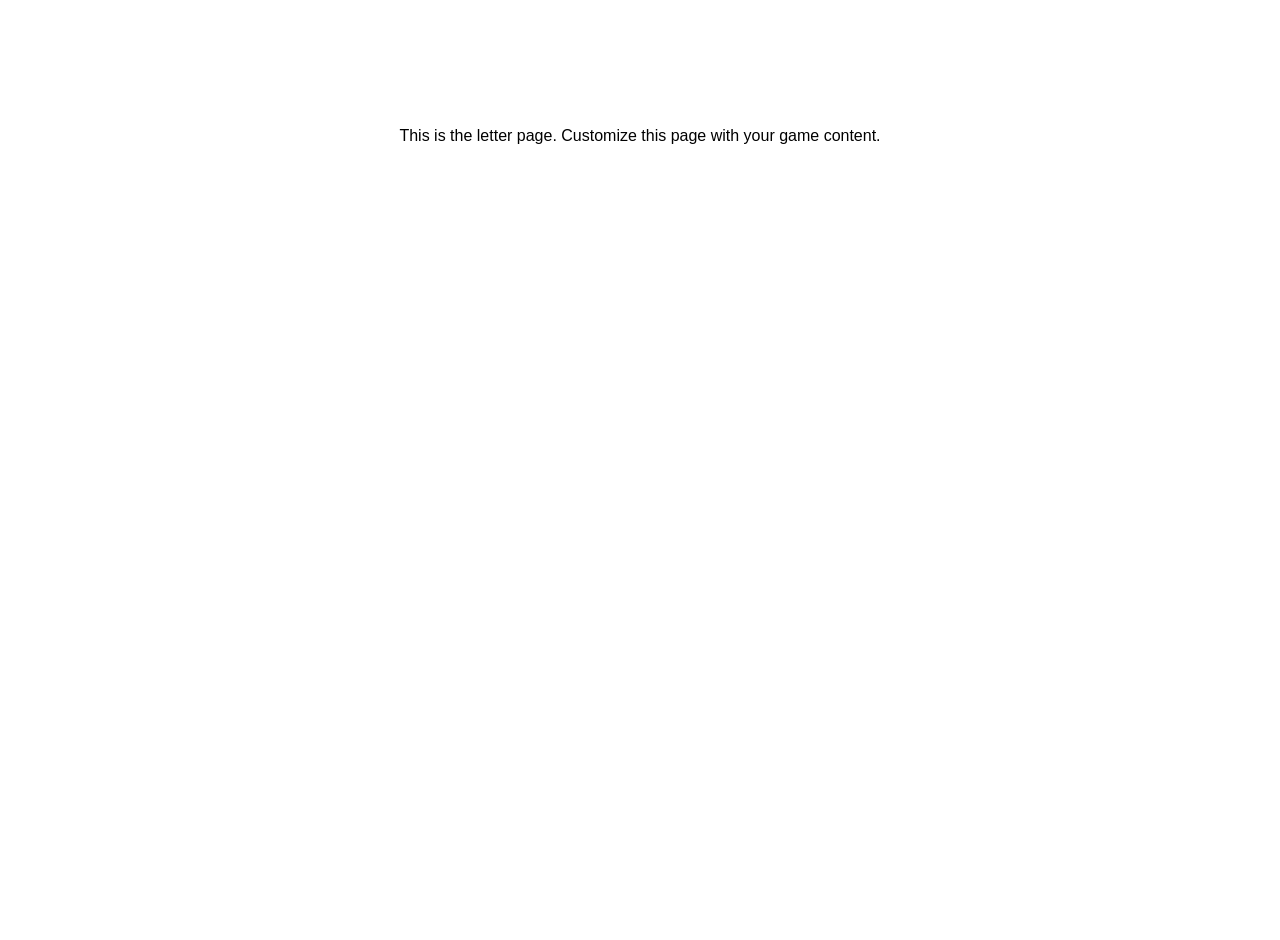
==== letter.html @ 6e4ea2d9 "mostly done" ====
<!DOCTYPE html>
<html lang="en">
<head>
  <meta charset="UTF-8">
  <meta name="viewport" content="width=device-width, initial-scale=1.0">
  <title>Letter Page</title>
  <link rel="stylesheet" href="style-letter.css">
</head>
<body class="fade-in">
  <h1>Letter Page</h1>
  <p>This is the letter page. Customize this page with your game content.</p>
</body>
</html>
---- style-letter.css ----
/* ---------- Global Styles for the Letter Page ---------- */
body {
    background-image: url("./yespage.jpg");  /* Replace with your desired background */
    background-size: cover;
    background-position: center;
    background-repeat: no-repeat;
    height: 100vh;
    margin: 0;
    padding: 20px;
    font-family: Arial, sans-serif;
    text-align: center;
    opacity: 0;  /* Start hidden for fade-in */
  }
  
  .fade-in {
    animation: fadeIn 0.5s forwards;
  }
  
  @keyframes fadeIn {
    from { opacity: 0; }
    to { opacity: 1; }
  }
  
  h1 {
    font-size: 48px;
    margin-bottom: 20px;
    color: white;
  }
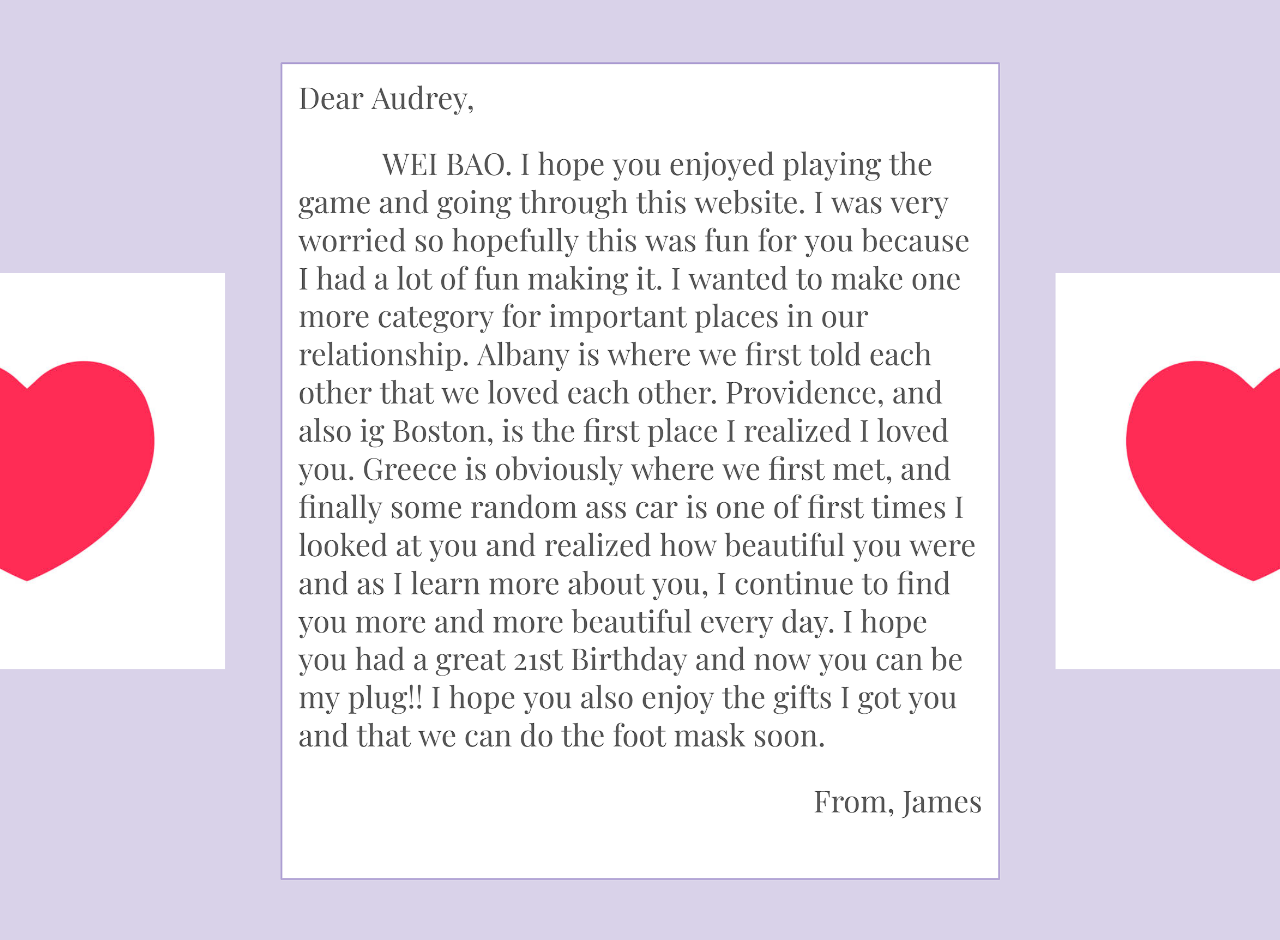
==== commit 9b95d303: "finished" ====
--- a/letter.html
+++ b/letter.html
@@ -1,13 +1,14 @@
 <!DOCTYPE html>
 <html lang="en">
+
 <head>
-  <meta charset="UTF-8">
-  <meta name="viewport" content="width=device-width, initial-scale=1.0">
-  <title>Letter Page</title>
-  <link rel="stylesheet" href="style-letter.css">
+    <meta charset="UTF-8">
+    <meta name="viewport" content="width=device-width, initial-scale=1.0">
+    <title>Letter Page</title>
+    <link rel="stylesheet" href="style-letter.css">
 </head>
+
 <body class="fade-in">
-  <h1>Letter Page</h1>
-  <p>This is the letter page. Customize this page with your game content.</p>
 </body>
-</html>
+
+</html>
--- a/style-letter.css
+++ b/style-letter.css
@@ -1,6 +1,8 @@
 /* ---------- Global Styles for the Letter Page ---------- */
+
 body {
-    background-image: url("./yespage.jpg");  /* Replace with your desired background */
+    background-image: url("./images/finalletter.png");
+    /* Replace with your desired background */
     background-size: cover;
     background-position: center;
     background-repeat: no-repeat;
@@ -9,21 +11,25 @@
     padding: 20px;
     font-family: Arial, sans-serif;
     text-align: center;
-    opacity: 0;  /* Start hidden for fade-in */
-  }
-  
-  .fade-in {
+    opacity: 0;
+    /* Start hidden for fade-in */
+}
+
+.fade-in {
     animation: fadeIn 0.5s forwards;
-  }
-  
-  @keyframes fadeIn {
-    from { opacity: 0; }
-    to { opacity: 1; }
-  }
-  
-  h1 {
+}
+
+@keyframes fadeIn {
+    from {
+        opacity: 0;
+    }
+    to {
+        opacity: 1;
+    }
+}
+
+h1 {
     font-size: 48px;
     margin-bottom: 20px;
     color: white;
-  }
-  +}
